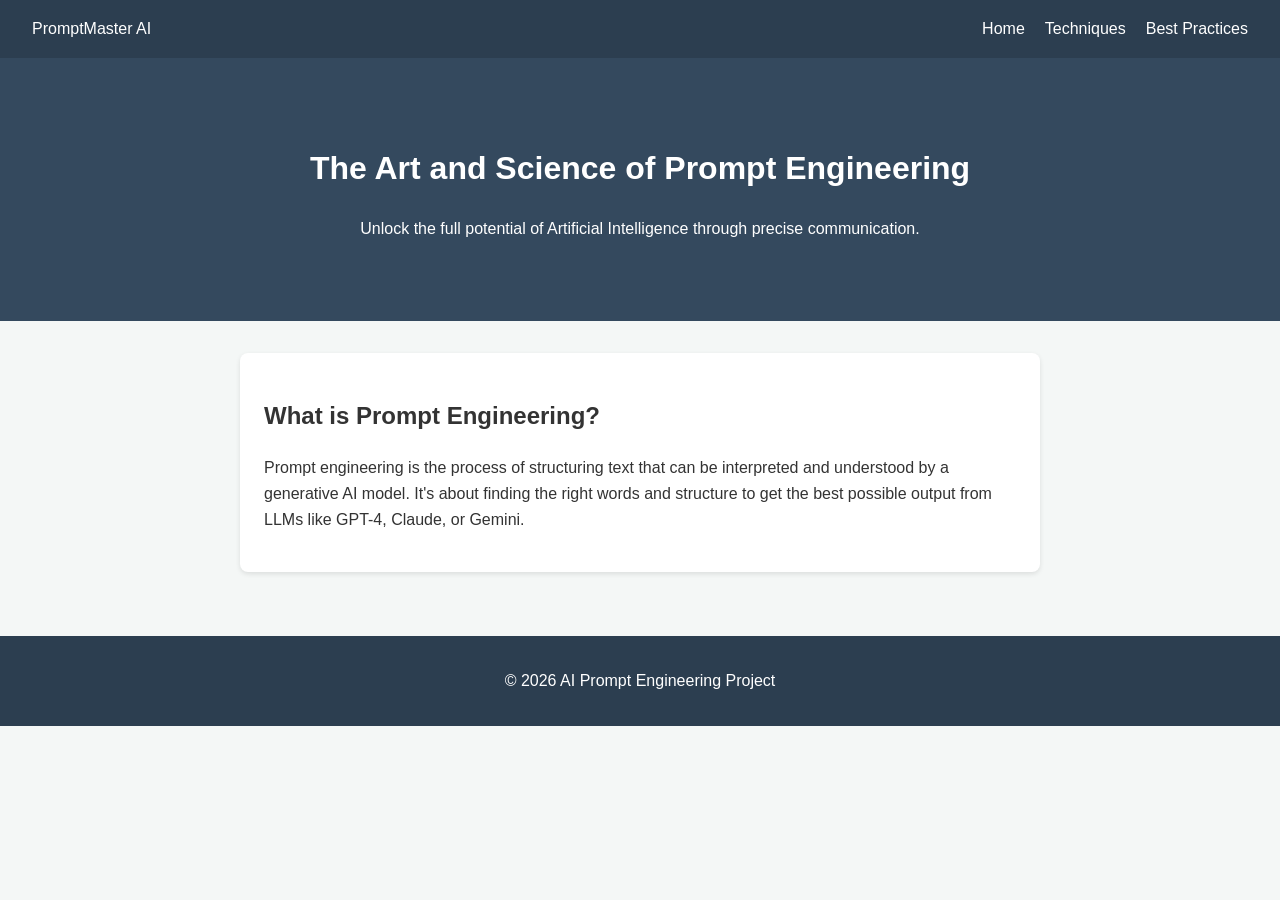
==== index.html @ aec8b866 "Initial website structure and content for AI Prompt Engineering project." ====
<!DOCTYPE html>
<html lang="en">
<head>
    <meta charset="UTF-8">
    <meta name="viewport" content="width=device-width, initial-scale=1.0">
    <title>AI Prompt Engineering | Home</title>
    <link rel="stylesheet" href="style.css">
</head>
<body>
    <nav>
        <div class="logo">PromptMaster AI</div>
        <ul>
            <li><a href="index.html">Home</a></li>
            <li><a href="techniques.html">Techniques</a></li>
            <li><a href="best-practices.html">Best Practices</a></li>
        </ul>
    </nav>
    <header>
        <h1>The Art and Science of Prompt Engineering</h1>
        <p>Unlock the full potential of Artificial Intelligence through precise communication.</p>
    </header>
    <main>
        <section>
            <h2>What is Prompt Engineering?</h2>
            <p>Prompt engineering is the process of structuring text that can be interpreted and understood by a generative AI model. It's about finding the right words and structure to get the best possible output from LLMs like GPT-4, Claude, or Gemini.</p>
        </section>
    </main>
    <footer>
        <p>&copy; 2026 AI Prompt Engineering Project</p>
    </footer>
</body>
</html>
---- style.css ----
body {
    font-family: 'Segoe UI', Tahoma, Geneva, Verdana, sans-serif;
    line-height: 1.6;
    margin: 0;
    color: #333;
    background-color: #f4f7f6;
}

nav {
    background: #2c3e50;
    color: #fff;
    padding: 1rem 2rem;
    display: flex;
    justify-content: space-between;
    align-items: center;
}

nav ul {
    list-style: none;
    display: flex;
    margin: 0;
    padding: 0;
}

nav ul li {
    margin-left: 20px;
}

nav ul li a {
    color: #fff;
    text-decoration: none;
}

header {
    background: #34495e;
    color: #fff;
    padding: 4rem 2rem;
    text-align: center;
}

main {
    padding: 2rem;
    max-width: 800px;
    margin: auto;
}

section {
    margin-bottom: 2rem;
    background: #fff;
    padding: 1.5rem;
    border-radius: 8px;
    box-shadow: 0 2px 5px rgba(0,0,0,0.1);
}

footer {
    text-align: center;
    padding: 1rem;
    background: #2c3e50;
    color: #fff;
}
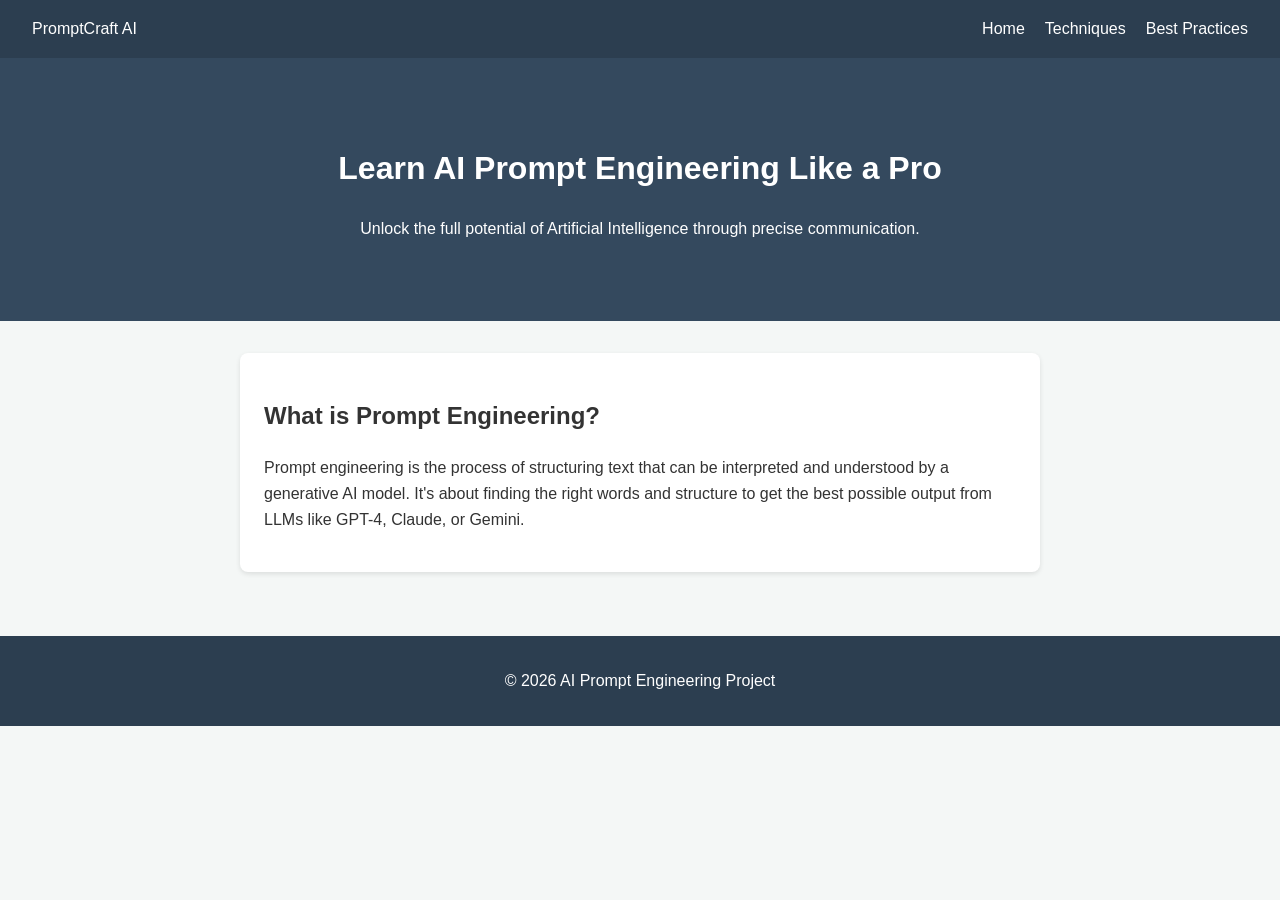
==== commit cc75de36: "Updated homepage content and branding" ====
--- a/index.html
+++ b/index.html
@@ -8,7 +8,7 @@
 </head>
 <body>
     <nav>
-        <div class="logo">PromptMaster AI</div>
+        <div class="logo">PromptCraft AI</div>
         <ul>
             <li><a href="index.html">Home</a></li>
             <li><a href="techniques.html">Techniques</a></li>
@@ -16,7 +16,7 @@
         </ul>
     </nav>
     <header>
-        <h1>The Art and Science of Prompt Engineering</h1>
+        <h1>Learn AI Prompt Engineering Like a Pro</h1>
         <p>Unlock the full potential of Artificial Intelligence through precise communication.</p>
     </header>
     <main>
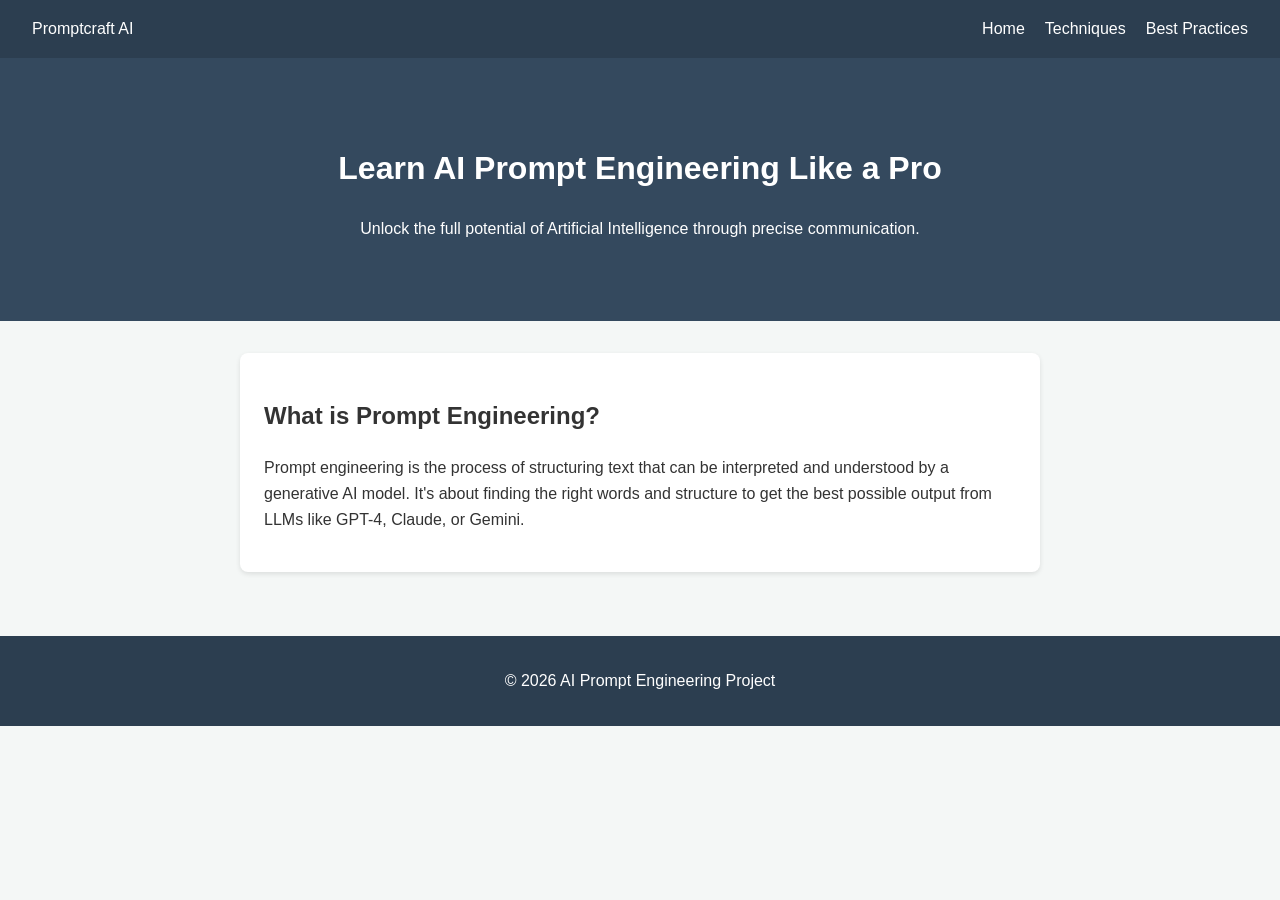
==== commit 0685e6be: "Update index.html" ====
--- a/index.html
+++ b/index.html
@@ -3,12 +3,12 @@
 <head>
     <meta charset="UTF-8">
     <meta name="viewport" content="width=device-width, initial-scale=1.0">
-    <title>AI Prompt Engineering | Home</title>
+    <title>AI PROMPT Engineering | Home</title>
     <link rel="stylesheet" href="style.css">
 </head>
 <body>
     <nav>
-        <div class="logo">PromptCraft AI</div>
+        <div class="logo">Promptcraft AI</div>
         <ul>
             <li><a href="index.html">Home</a></li>
             <li><a href="techniques.html">Techniques</a></li>
